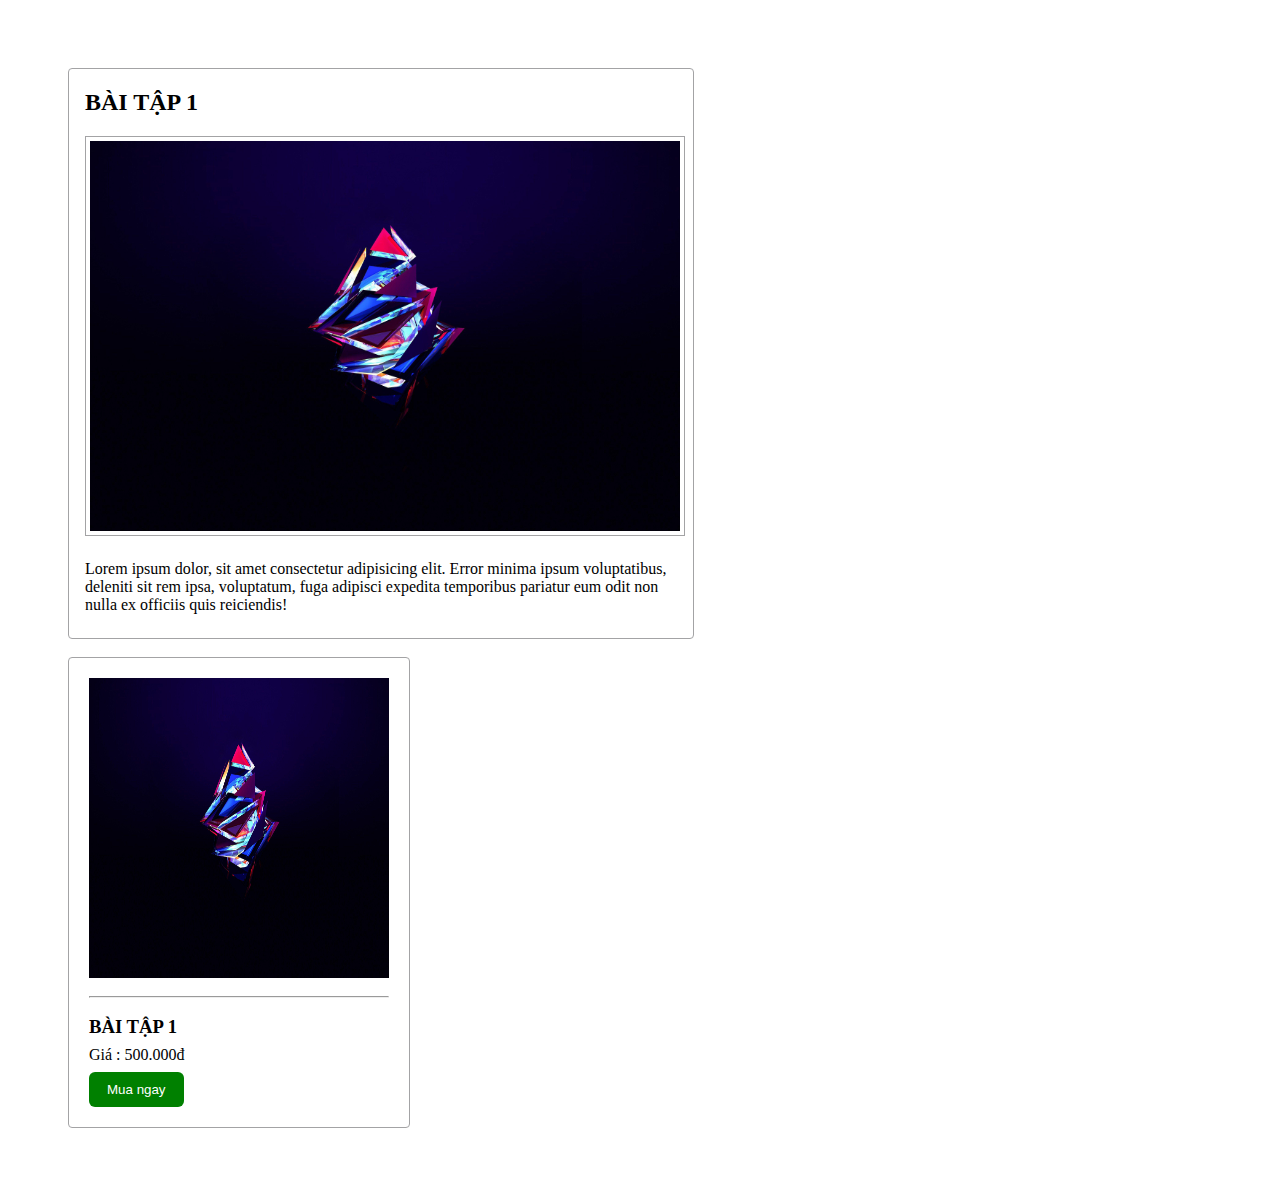
==== Module_1/BT/BT_B3/index.html @ 1b4a41ba "bai tap css box buoi 3" ====
<!DOCTYPE html>
<html lang="en">
  <head>
    <meta charset="UTF-8" />
    <meta name="viewport" content="width=device-width, initial-scale=1.0" />
    <link rel="stylesheet" href="./styles.css" />
    <title>Document</title>
  </head>
  <body>
    <!-- Bai tap 1 -->
    <div class="box_1">
      <div>
        <h2>BÀI TẬP 1</h2>
      </div>
      <div class="img_1">
        <img class="pic_1" src="./image/img1.jpg" alt="" />
      </div>
      <div class="content_1">
        Lorem ipsum dolor, sit amet consectetur adipisicing elit. Error minima
        ipsum voluptatibus, deleniti sit rem ipsa, voluptatum, fuga adipisci
        expedita temporibus pariatur eum odit non nulla ex officiis quis
        reiciendis!
      </div>
    </div>
    <br />
    <!-- Bai tap 2 -->
    <div class="box_2">
      <div class="img_2">
        <img class="pic_2" src="./image/img1.jpg" alt="" />
      </div>
      <hr />
      <div class="content_2">
        <h3>BÀI TẬP 1</h3>
        <p>Giá : 500.000đ</p>
        <button class="btn">Mua ngay</button>
      </div>
    </div>
  </body>
</html>
---- Module_1/BT/BT_B3/styles.css ----
body {
  padding: 60px;
}

/* Bai tap 1 */
.box_1 {
  width: 600px;
  padding: 0 8px 0 16px;
  border-width: 1px;
  border-radius: 4px;
  border-style: double;
  border-color: rgb(163, 163, 165);
}
.pic_1 {
  width: 100%;
  height: 100%;
}
.content_1 {
  margin: 24px 0;
}
.img_1 {
  padding: 4px;
  width: 590px;
  height: 390px;
  border-width: 1px;
  border-style: solid;
  border-color: rgb(163, 163, 165);
}
/* Bai tap 2 */
.box_2 {
  width: 300px;
  padding: 20px;
  border-width: 1px;
  border-radius: 4px;
  border-style: double;
  border-color: rgb(163, 163, 165);
}
.pic_2 {
  width: 100%;
  height: 100%;
}

.img_2 {
  width: 300px;
  height: 300px;
}
.content_2 h3 {
  margin: 0;
}
.content_2 p {
  margin: 8px 0;
}
.btn {
  color: white;
  background-color: green;
  padding: 8px 16px;
  border-radius: 6px;
  border-color: transparent;
}
hr {
  width: 298px;
  margin: 18px 0;
}
/* bai tap 3 */
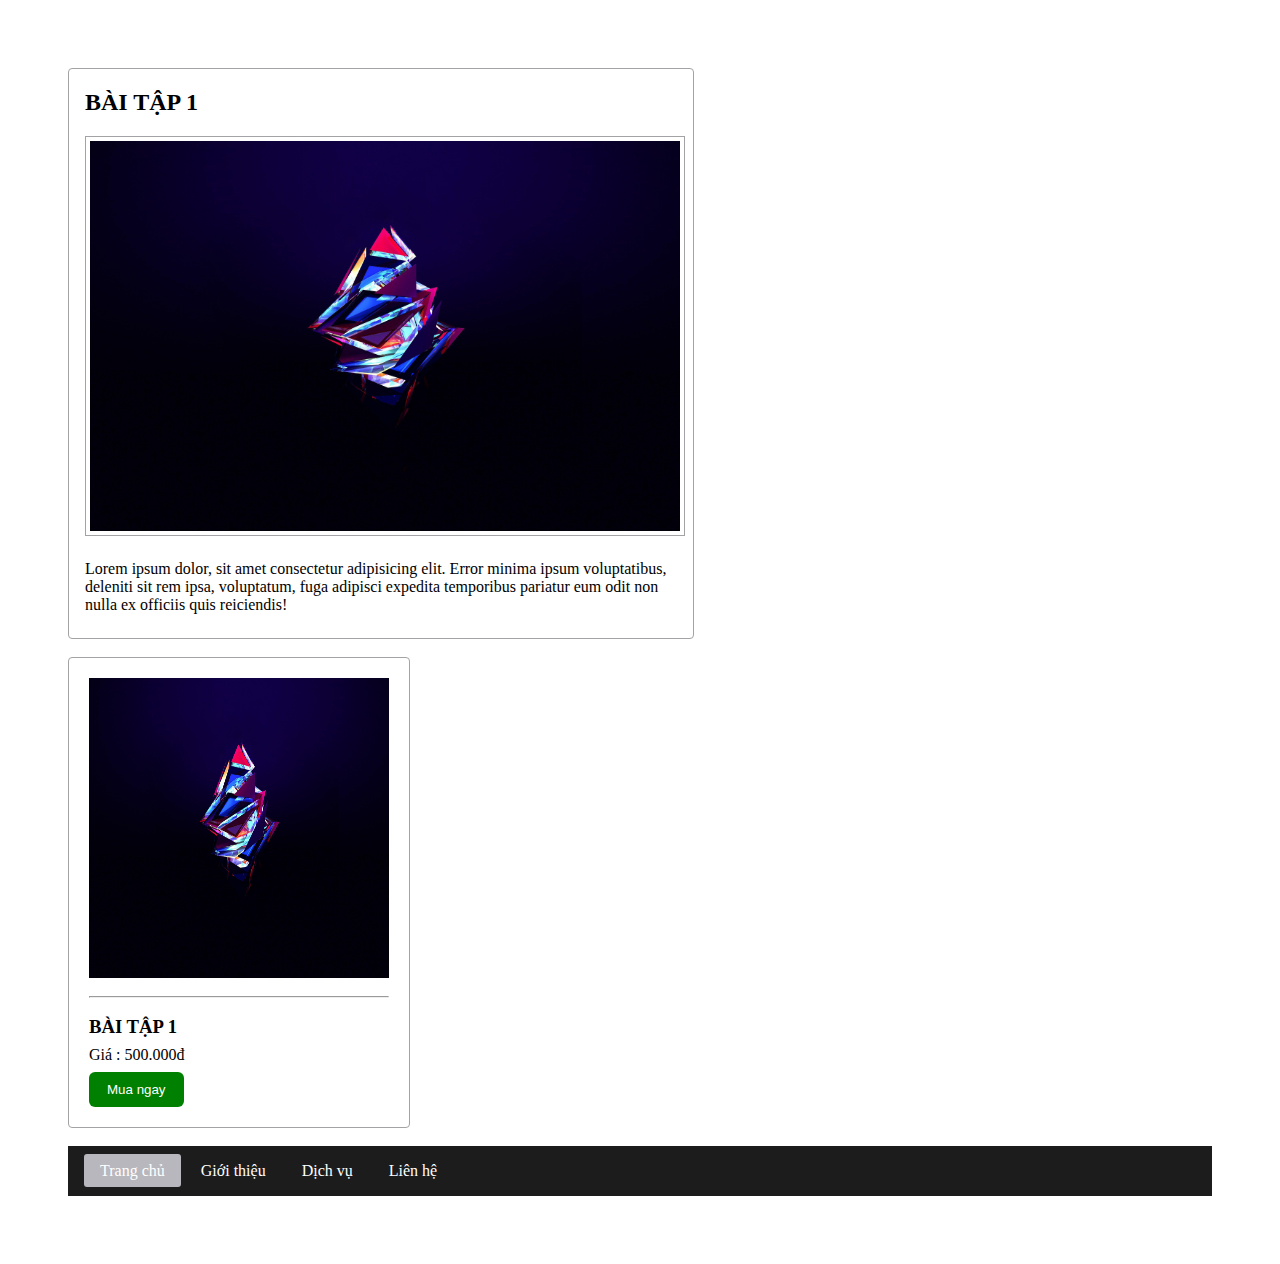
==== commit 343812ab: "bai tap css box buoi 3" ====
--- a/Module_1/BT/BT_B3/index.html
+++ b/Module_1/BT/BT_B3/index.html
@@ -35,5 +35,13 @@
         <button class="btn">Mua ngay</button>
       </div>
     </div>
+    <br />
+    <!-- Bai tap 3 -->
+    <div class="menu">
+      <p><a class="main_page" href="">Trang chủ</a></p>
+      <p><a href="">Giới thiệu</a></p>
+      <p><a href="">Dịch vụ</a></p>
+      <p><a href="">Liên hệ</a></p>
+    </div>
   </body>
 </html>
--- a/Module_1/BT/BT_B3/styles.css
+++ b/Module_1/BT/BT_B3/styles.css
@@ -62,3 +62,26 @@
   margin: 18px 0;
 }
 /* bai tap 3 */
+.menu {
+  display: flex;
+  background-color: rgb(28, 28, 29);
+  padding: 0 16px;
+}
+.menu a {
+  color: white;
+  text-decoration: none;
+  margin-right: 36px;
+}
+.menu a:hover {
+  color: yellow;
+  text-decoration: none;
+  transition: 0.5s;
+}
+.main_page {
+  border-radius: 3px;
+  border-width: 1px;
+  background-color: rgb(183, 183, 189);
+  padding: 8px 16px;
+  margin-left: 0;
+  margin-right: 20px !important;
+}
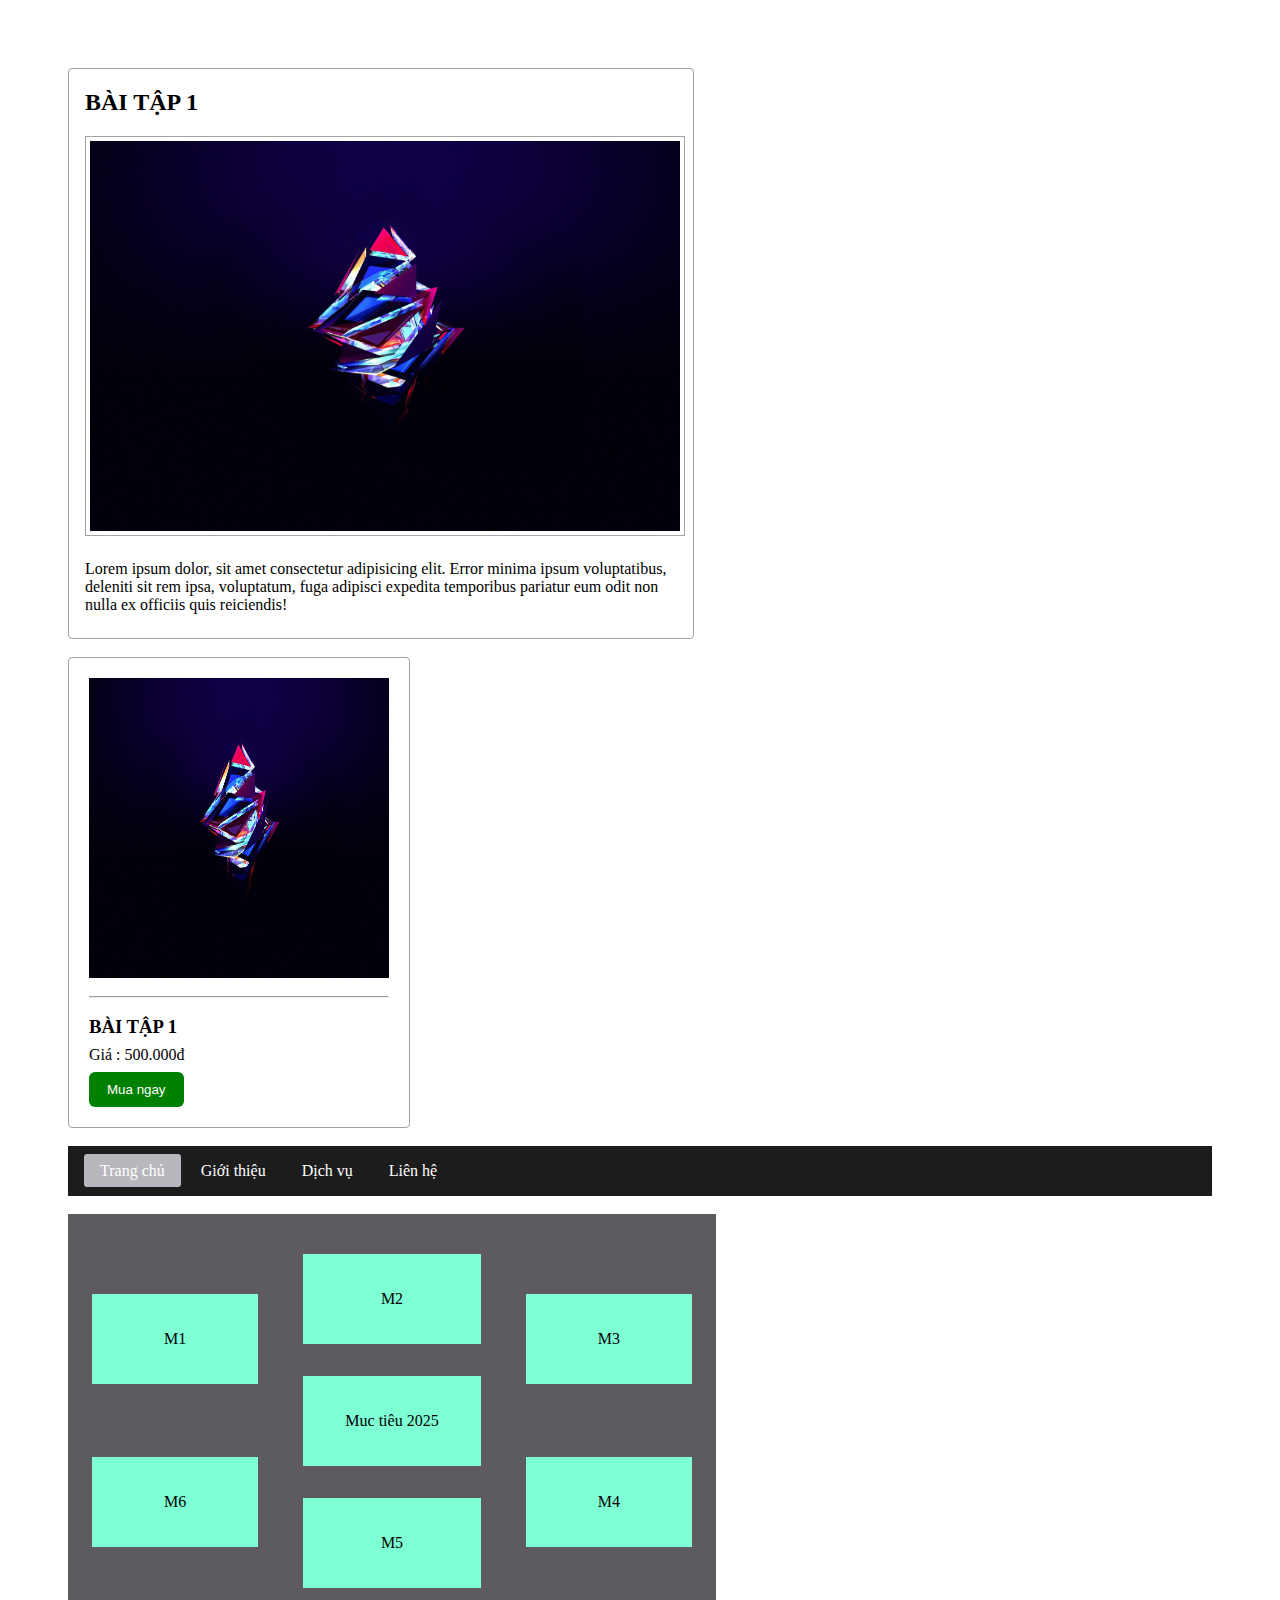
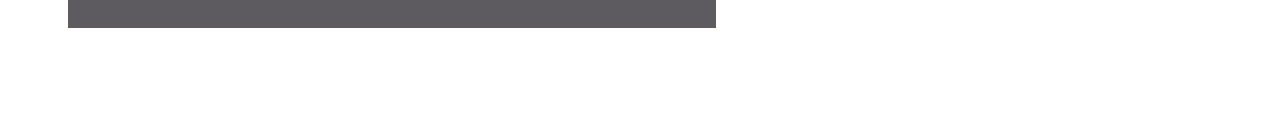
==== commit 500d220d: "bai tap buoi 3" ====
--- a/Module_1/BT/BT_B3/index.html
+++ b/Module_1/BT/BT_B3/index.html
@@ -43,5 +43,23 @@
       <p><a href="">Dịch vụ</a></p>
       <p><a href="">Liên hệ</a></p>
     </div>
+    <br />
+    <!-- Bai tap 4 -->
+    <div class="box_4">
+      <div class="text">
+        <p>M1</p>
+        <p>M6</p>
+      </div>
+      <div class="text text_center">
+        <p>M2</p>
+        <p>Muc tiêu 2025</p>
+        <p>M5</p>
+      </div>
+      <div class="text">
+        <p>M3</p>
+        <p>M4</p>
+      </div>
+    </div>
+    <br />
   </body>
 </html>
--- a/Module_1/BT/BT_B3/styles.css
+++ b/Module_1/BT/BT_B3/styles.css
@@ -85,3 +85,25 @@
   margin-left: 0;
   margin-right: 20px !important;
 }
+/* Bai tap 4 */
+.box_4 {
+  width: 600px;
+  display: flex;
+  flex-direction: row;
+  justify-content: space-between;
+  padding: 24px;
+  background-color: rgb(93, 91, 95);
+}
+.text {
+  display: flex;
+  flex-direction: column;
+  justify-content: space-evenly;
+}
+.text p {
+  padding: 36px 72px;
+  background-color: aquamarine;
+  text-align: center;
+}
+.text_center p {
+  padding: 36px 42px;
+}
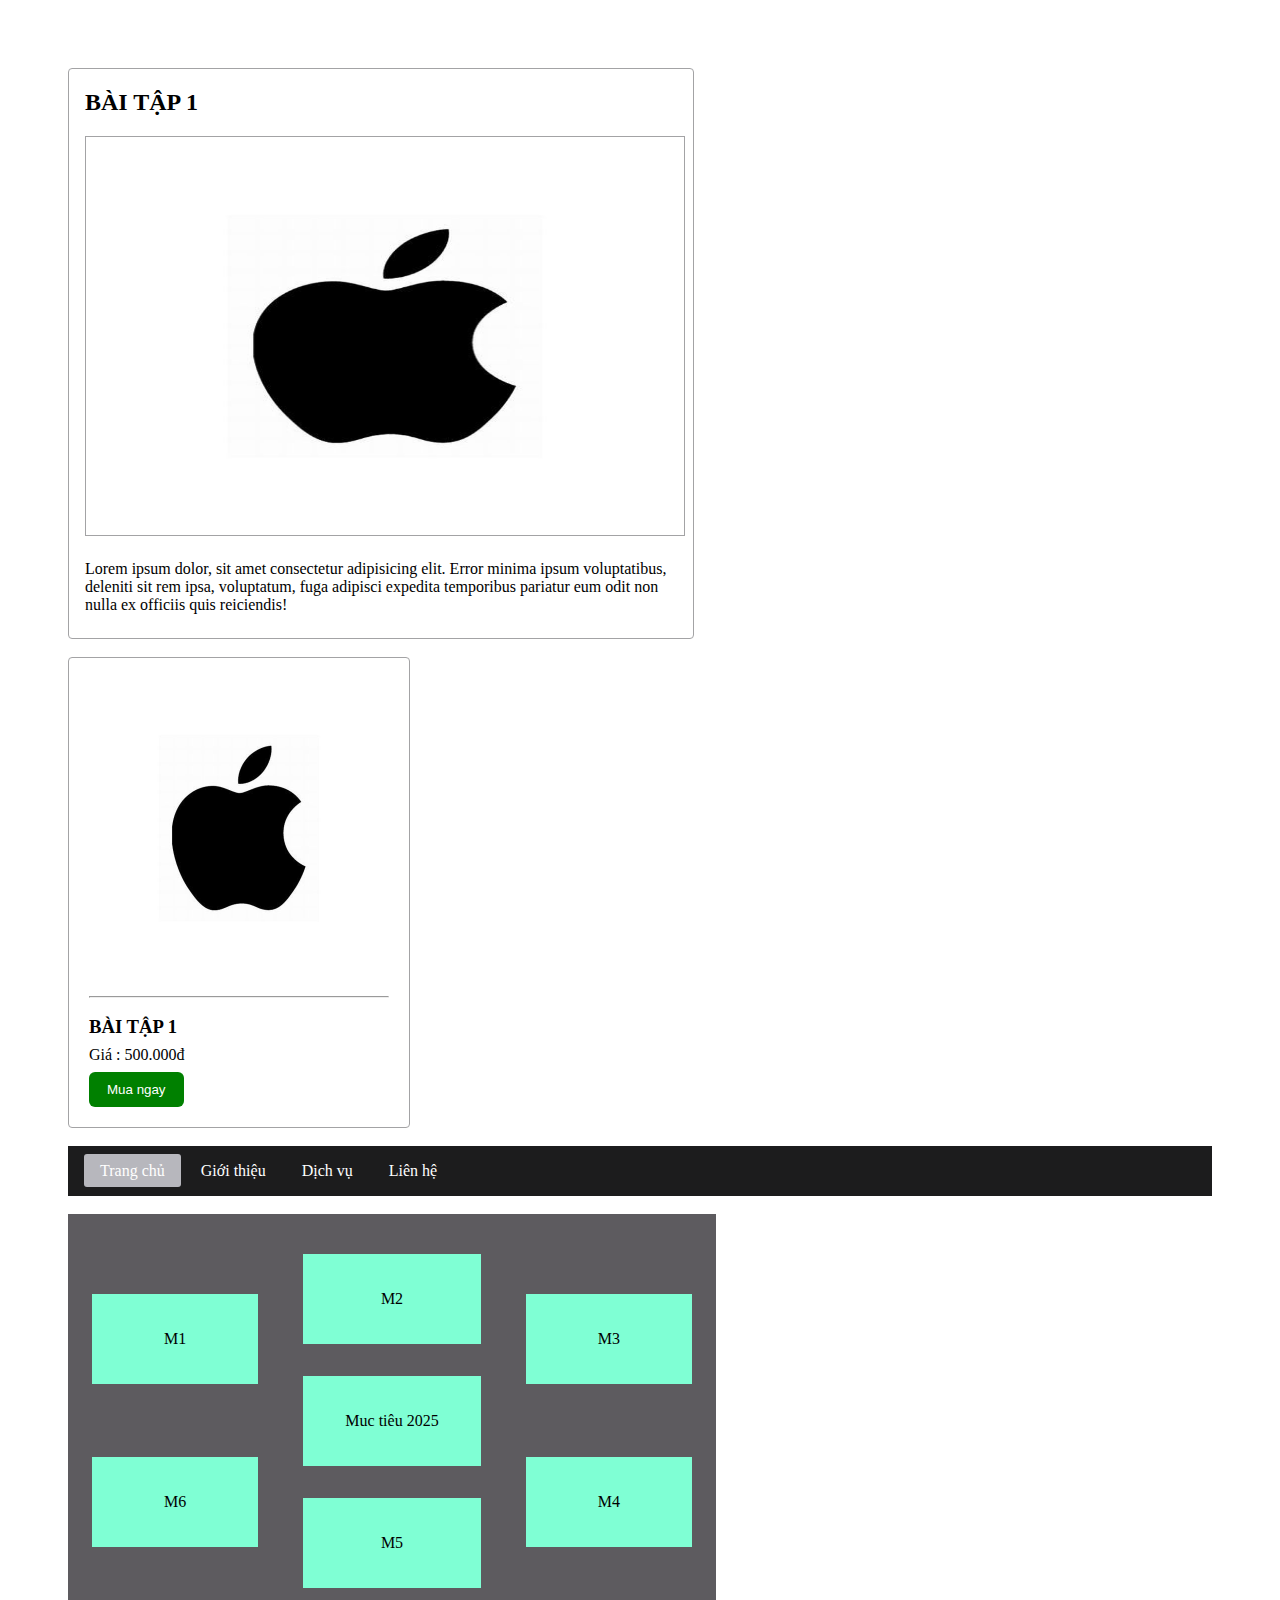
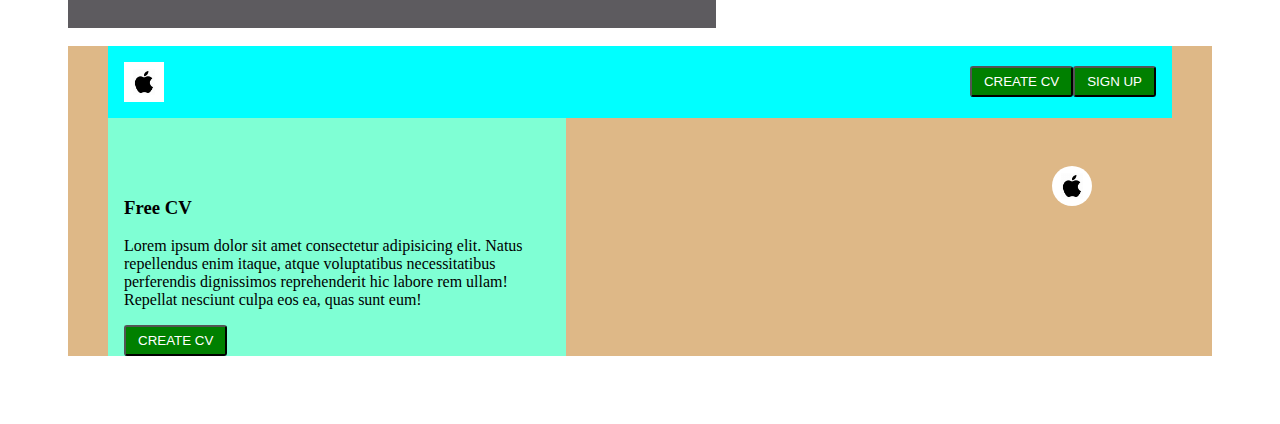
==== commit f5fa656a: "bai tap buoi 3" ====
--- a/Module_1/BT/BT_B3/index.html
+++ b/Module_1/BT/BT_B3/index.html
@@ -13,7 +13,7 @@
         <h2>BÀI TẬP 1</h2>
       </div>
       <div class="img_1">
-        <img class="pic_1" src="./image/img1.jpg" alt="" />
+        <img class="pic_1" src="./image/img2.jpg" alt="" />
       </div>
       <div class="content_1">
         Lorem ipsum dolor, sit amet consectetur adipisicing elit. Error minima
@@ -26,7 +26,7 @@
     <!-- Bai tap 2 -->
     <div class="box_2">
       <div class="img_2">
-        <img class="pic_2" src="./image/img1.jpg" alt="" />
+        <img class="pic_2" src="./image/img2.jpg" alt="" />
       </div>
       <hr />
       <div class="content_2">
@@ -61,5 +61,37 @@
       </div>
     </div>
     <br />
+    <!-- Bai tap 5 -->
+    <div class="main_bt5">
+      <div class="header">
+        <div class="logo">
+          <img
+            style="width: 100%; height: 100%"
+            src="./image/img2.jpg"
+            alt=""
+          />
+        </div>
+        <div class="signin">
+          <button>CREATE CV</button>
+          <button>SIGN UP</button>
+        </div>
+      </div>
+      <div class="content_bt5">
+        <h3>Free CV</h3>
+        <p>
+          Lorem ipsum dolor sit amet consectetur adipisicing elit. Natus
+          repellendus enim itaque, atque voluptatibus necessitatibus perferendis
+          dignissimos reprehenderit hic labore rem ullam! Repellat nesciunt
+          culpa eos ea, quas sunt eum!
+        </p>
+        <button class="create_btn">CREATE CV</button>
+      </div>
+      <img
+        class="position_logo"
+        style="width: 40px; height: 40px"
+        src="./image/img2.jpg"
+        alt=""
+      />
+    </div>
   </body>
 </html>
--- a/Module_1/BT/BT_B3/styles.css
+++ b/Module_1/BT/BT_B3/styles.css
@@ -107,3 +107,47 @@
 .text_center p {
   padding: 36px 42px;
 }
+/* bai tap 5 */
+.main_bt5 {
+  position: relative;
+  padding: 0 40px;
+  background-color: burlywood;
+}
+.header {
+  background-color: aqua;
+  padding: 16px;
+  display: flex;
+  justify-content: space-between;
+  align-items: center;
+}
+.logo {
+  width: 40px;
+  height: 40px;
+}
+.signin {
+  display: flex;
+  flex-direction: row;
+}
+.signin button {
+  padding: 6px 12px;
+  background-color: green;
+  color: white;
+  border-radius: 3px;
+}
+.content_bt5 {
+  width: 40%;
+  background-color: aquamarine;
+  padding: 60px 16px 0 16px;
+}
+.create_btn {
+  padding: 6px 12px;
+  background-color: green;
+  color: white;
+  border-radius: 3px;
+}
+.position_logo {
+  position: absolute;
+  right: 120px;
+  top: 120px;
+  border-radius: 50%;
+}
